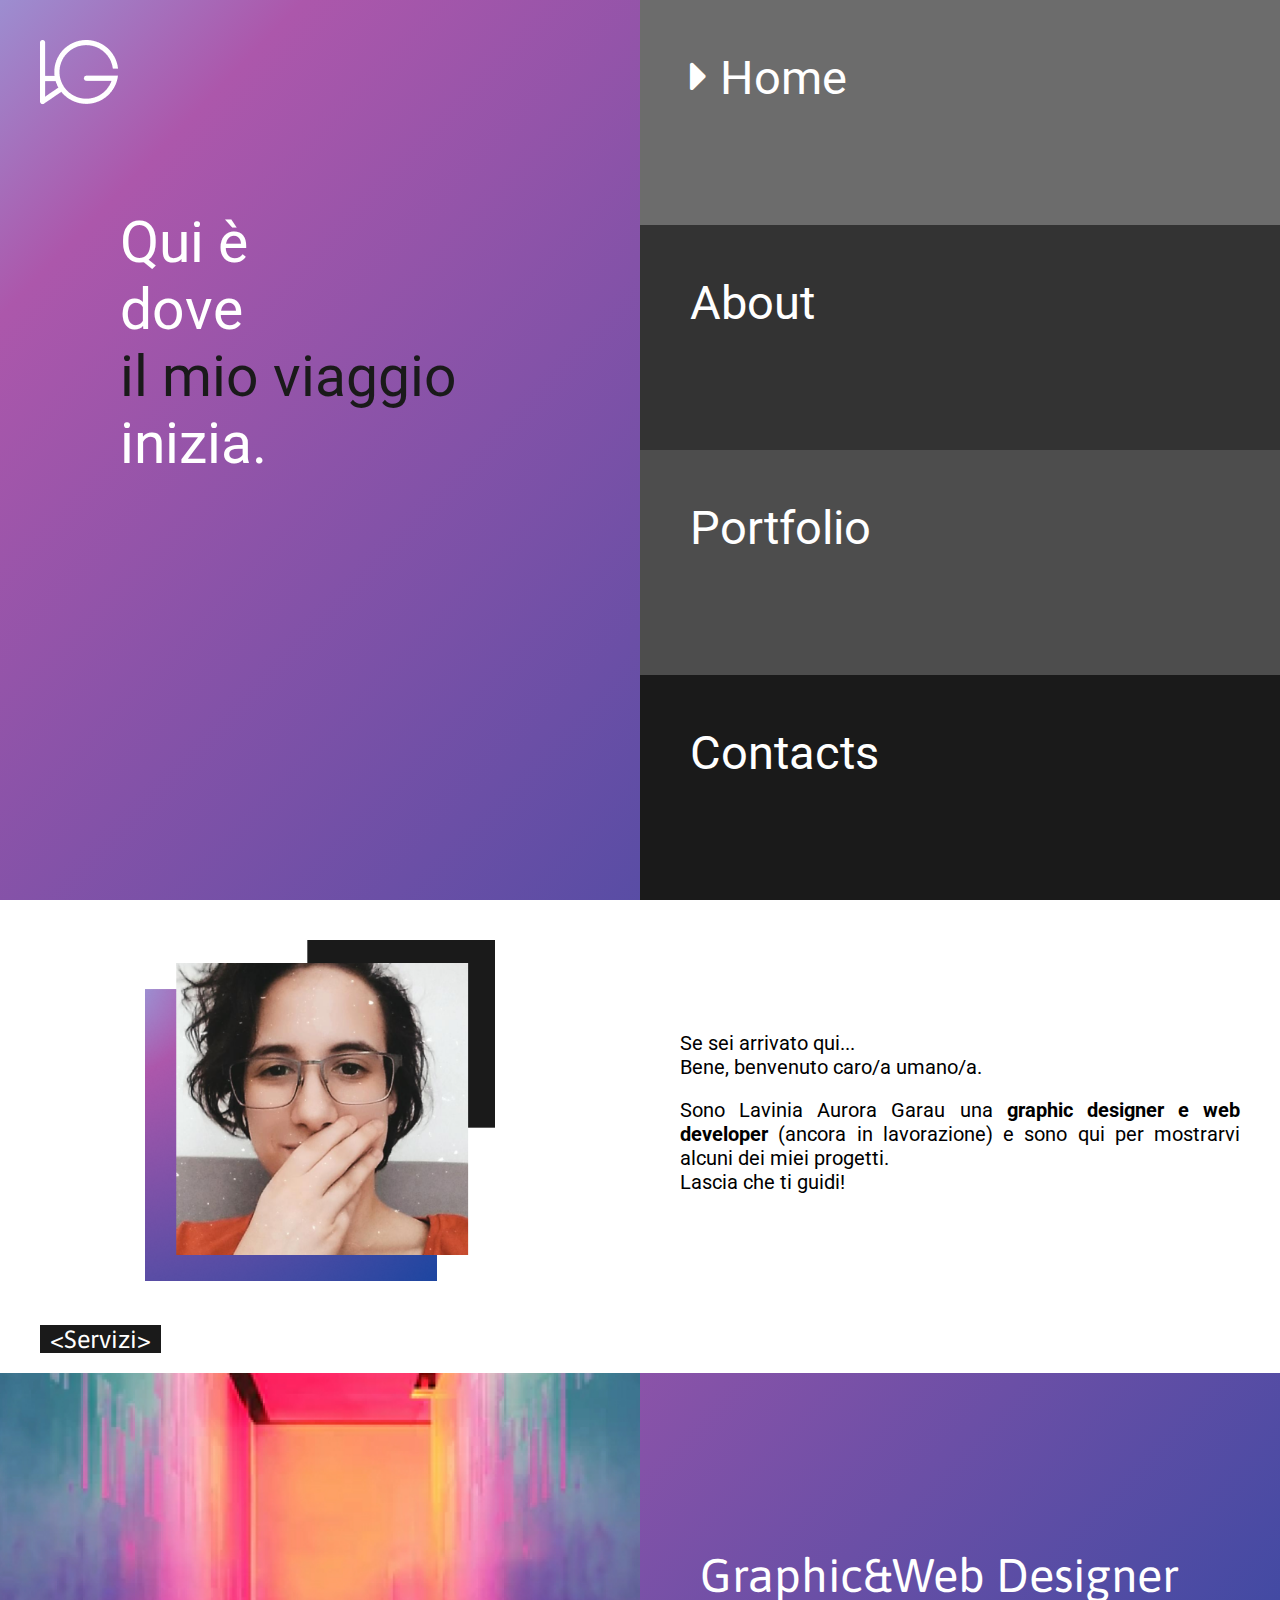
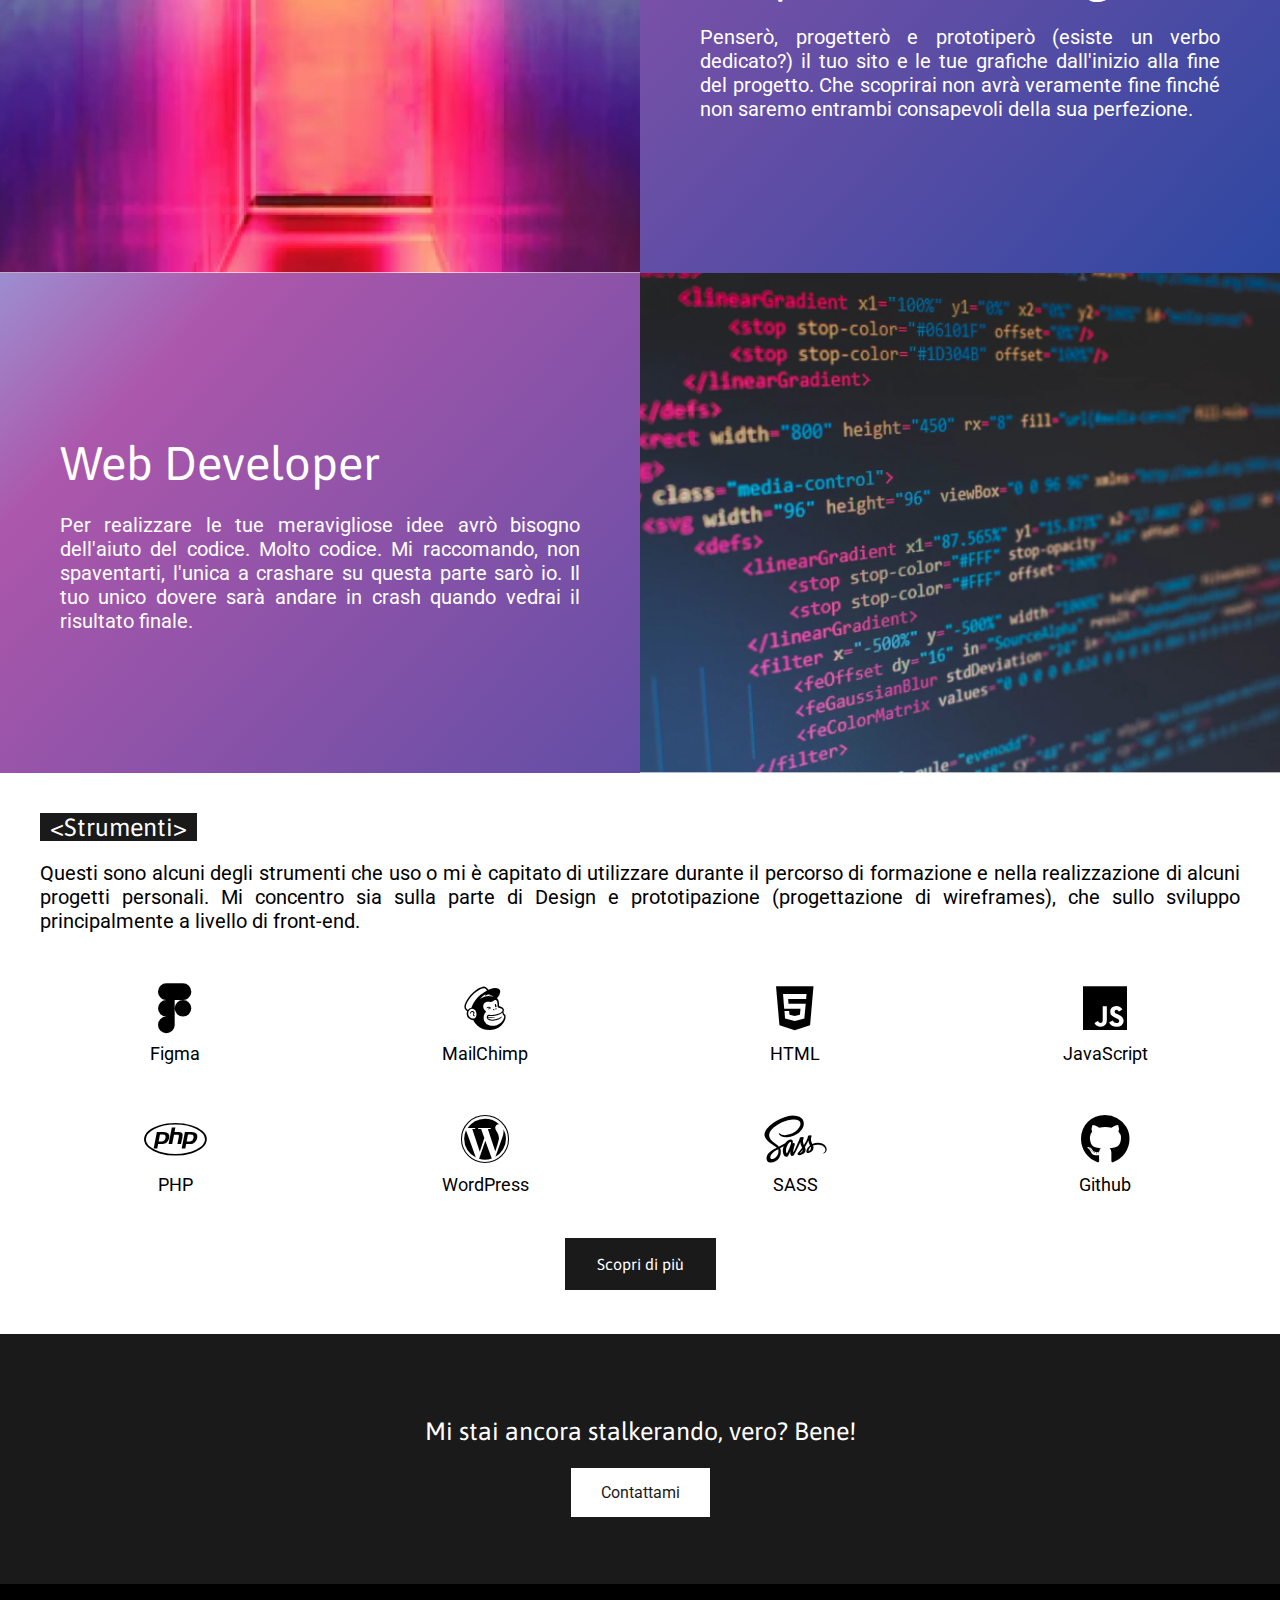
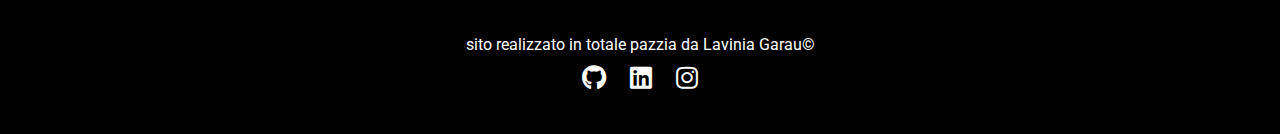
==== index.html @ be9b5085 "spostamento" ====
<!DOCTYPE html>
<html lang="it">
<head>
    <meta charset="UTF-8">
    <meta name="viewport" content="width=device-width, initial-scale=1.0">
    <title>laviniaauroragarau</title>

    <!-- fonts -->
    <link href="https://fonts.googleapis.com/css2?family=Roboto:ital,wght@0,100;0,300;0,400;0,500;0,700;0,900;1,100;1,300;1,400;1,500;1,700;1,900&display=swap" rel="stylesheet">
    <link href="https://fonts.googleapis.com/css2?family=Asap:ital,wght@0,400;0,500;1,400&family=Roboto:ital,wght@0,100;0,300;0,400;0,500;0,700;0,900;1,100;1,300;1,400;1,500;1,700;1,900&display=swap" rel="stylesheet">
    <!-- fontawesome -->
    <link rel="stylesheet" href="inc/fontawesome/css/all.min.css">


    <link rel="stylesheet" href="inc/css/style.css">
    
</head>
<body>


    <header>

            <div class="header-banner">
                <a href="index.html"><img src="inc/img/logo.png" alt=""></a>
                <div class="header-banner-text">
                    <p>Qui è </p> 
                    <p>dove</p>  
                    <p class="journey">il mio viaggio</p> 
                    <p>inizia.</p>
                </div>
            </div>

            <nav>
                <div class="grid-item zero" id="active">
                    <a href="index.html"><i class="fas fa-caret-right"></i> Home</a>
                </div>
                
                <div class="grid-item one">
                    <a href="about.html" >About</a>
                </div>

                <div class="grid-item two">
                    <a href="portfolio.html">Portfolio</a>
                </div>

                <div class="grid-item three">
                    <a href="contacts.html">Contacts</a>
                </div>
                    
            </nav>           

    </header>

   <section class="about-me">
       <div class="img">
           <img src="inc/img/me.png" alt="about-me">
       </div>

       <div class="about-me-p">
            <p> Se sei arrivato qui... <br>  Bene, benvenuto caro/a umano/a. </p> <br>
            <p>Sono Lavinia Aurora Garau una <b>graphic designer e web developer</b>  (ancora in lavorazione) e sono qui per mostrarvi alcuni dei miei progetti. <br> Lascia che ti guidi!</p> 
       </div>
   </section>

   <section class="my-service">
       <div class="my-service-title">
           <h2>&#60Servizi&#62</h2>
       </div>

       <div class="services">
            <div class="service">
                <div class="img-bcg-one"></div> 
                <div class="service-text one">
                    <h3>Graphic&Web Designer</h3>
                    <p>Penserò, progetterò e prototiperò (esiste un verbo dedicato?) il tuo sito e le tue grafiche dall'inizio alla fine del progetto. Che scoprirai non avrà veramente fine finché non saremo entrambi consapevoli della sua perfezione.</p>
                </div>
            </div>

            <div class="service">
               
               <div class="service-text two">
                   <h3>Web Developer</h3>
                   <p>Per realizzare le tue meravigliose idee avrò bisogno dell'aiuto del codice. Molto codice. Mi raccomando, non spaventarti, l'unica a crashare su questa parte sarò io. Il tuo unico dovere sarà andare in crash quando vedrai il risultato finale.</p>
               </div>
               <div class="img-bcg-two"></div> 
            </div>
       </div>
   </section>

   <section class="my-tools">
        <div class="my-tools-title">
            <h2>&#60Strumenti&#62</h2>
        </div>
        <div class="my-tools-text">
            <p>Questi sono alcuni degli strumenti che uso o mi è capitato di utilizzare durante il percorso di formazione e nella realizzazione di alcuni progetti personali. Mi concentro sia sulla parte di Design e prototipazione (progettazione di wireframes), che sullo sviluppo principalmente a livello di front-end.</p>
        </div>

        <div class="tools">
            <div class="icon-tools">
                <div>
                    <i class="fab fa-figma"></i>
                    <p>Figma</p>
                </div>
                <div>
                    <i class="fab fa-mailchimp"></i>
                    <p>MailChimp</p>
                </div>
                <div>
                    <i class="fab fa-html5"></i>
                    <p>HTML</p>
                </div> 
                <div>
                    <i class="fab fa-js"></i>
                    <p>JavaScript</p>
                </div> 
                <div>
                    <i class="fab fa-php"></i>
                    <p>PHP</p>
                </div>
                <div>
                    <i class="fab fa-wordpress"></i>
                    <p>WordPress</p>
                </div>
                <div>
                    <i class="fab fa-sass"></i>
                    <p>SASS</p>
                </div>
                <div>
                    <i class="fab fa-github"></i>
                    <p>Github</p>
                </div>
                
            </div>
            
        </div>
        
   </section>

    <div class="btn-container">
        <a href="portfolio.html" class="button">Scopri di più</a>
    </div>
    
   <section class="contact-me">
       <div>
           <p>Mi stai ancora stalkerando, vero? Bene!</p><br><br>
           <a href="contacts.html">Contattami</a>
       </div>
   </section>

   <footer>
       <p>sito realizzato in totale pazzia da Lavinia Garau©</p>
       <div class="socials">
        <a href="https://github.com/honey-2020" target="_blank"><i class="fab fa-github"></i></a>
        <a href="https://www.linkedin.com/in/lavinia-garau-a4127718b/" target="_blank"><i class="fab fa-linkedin"></i></a>
        <a href="https://instagram.com/hummingcode_?igshid=x13vna8il73d" target="_blank"><i class="fab fa-instagram"></i></a>
       </div>
   </footer>

</body>
</html>
---- inc/css/style.css ----
* {
  margin: 0;
  padding: 0;
  border: 0;
  -webkit-box-sizing: border-box;
          box-sizing: border-box;
  list-style: none;
  text-decoration: none;
  font-family: 'Roboto', 'Asap', sans-serif;
}

header {
  height: 100vh;
  width: 100%;
  background: linear-gradient(133.84deg, #90BBEF -11.8%, #AC57AB 14.17%, #01429E 129.37%, rgba(0, 0, 0, 0) 130.56%);
  display: -webkit-box;
  display: -ms-flexbox;
  display: flex;
  -webkit-box-orient: horizontal;
  -webkit-box-direction: normal;
      -ms-flex-direction: row;
          flex-direction: row;
  position: relative;
  top: 0;
  left: 0;
}

header .header-banner {
  padding: 40px;
  width: 50%;
}

header .header-banner .header-banner-text {
  margin: 100px 0 0 80px;
}

header .header-banner .header-banner-text p {
  font-size: 57px;
  color: white;
}

header .header-banner .header-banner-text .journey {
  color: #1a1a1a;
}

header nav {
  position: absolute;
  right: 0;
  width: 50%;
  height: 100%;
  display: -ms-grid;
  display: grid;
  -ms-grid-rows: 1fr 1fr 1fr 1fr;
      grid-template-rows: 1fr 1fr 1fr 1fr;
}

header nav .grid-item {
  padding: 50px;
  overflow: hidden;
}

header nav .grid-item a {
  color: white;
  font-size: 47px;
}

header nav .zero {
  background-color: #6C6C6C;
}

header nav .one {
  background-color: #333333;
}

header nav .two {
  background-color: #4d4d4d;
}

header nav .three {
  background-color: #1a1a1a;
}

section.about-me {
  padding: 40px;
  display: -ms-grid;
  display: grid;
  gap: 80px;
  -ms-grid-columns: 1fr 1fr;
      grid-template-columns: 1fr 1fr;
  justify-items: center;
  -webkit-box-align: center;
      -ms-flex-align: center;
          align-items: center;
}

section.about-me .img img {
  max-width: 350px;
}

section.about-me .about-me-p p {
  text-align: justify;
  font-size: 20px;
}

section.about-me .about-me-p .about-me-title {
  margin: 0 0 20px 0;
  background-color: #1a1a1a;
  width: -webkit-fit-content;
  width: -moz-fit-content;
  width: fit-content;
  color: white;
  padding: 0 10px 0 10px;
}

section.about-me .about-me-p .about-me-title h2 {
  font-family: 'Asap', sans-serif;
  font-style: normal;
  font-weight: normal;
  font-size: 25px;
}

section.my-service {
  margin-bottom: 40px;
}

section.my-service .my-service-title {
  margin: 0 40px 20px 40px;
  background-color: #1a1a1a;
  width: -webkit-fit-content;
  width: -moz-fit-content;
  width: fit-content;
  color: white;
  padding: 0 10px 0 10px;
}

section.my-service .my-service-title h2 {
  font-family: 'Asap', sans-serif;
  font-style: normal;
  font-weight: normal;
  font-size: 25px;
}

section.my-service .services {
  display: -ms-grid;
  display: grid;
  -ms-grid-rows: 1fr 1fr;
      grid-template-rows: 1fr 1fr;
  width: 100%;
}

section.my-service .services .service {
  display: -ms-grid;
  display: grid;
  -ms-grid-columns: 1fr 1fr;
      grid-template-columns: 1fr 1fr;
  -webkit-box-align: center;
      -ms-flex-align: center;
          align-items: center;
  background: linear-gradient(133.84deg, #90BBEF -11.8%, #AC57AB 14.17%, #01429E 129.37%, rgba(0, 0, 0, 0) 130.56%);
  height: 100%;
}

section.my-service .services .service .service-text {
  padding: 0px 60px 0 60px;
  color: white;
}

section.my-service .services .service .service-text h3 {
  font-family: 'Asap', sans-serif;
  font-size: 47px;
  font-style: normal;
  font-weight: 400;
  line-height: 100px;
}

section.my-service .services .service .service-text p {
  text-align: justify;
  font-size: 20px;
}

section.my-service .services .service .img-bcg-one {
  background-image: url("../img/graphicwebdesigner.jpg");
  width: 100%;
  height: 500px;
  background-position: center;
  background-repeat: no-repeat;
  background-size: cover;
}

section.my-service .services .service .img-bcg-two {
  background-image: url("../img/webdeveloper.jpg");
  width: 100%;
  height: 500px;
  background-position: center;
  background-repeat: no-repeat;
  background-size: cover;
}

section.my-tools {
  margin: 0 40px 40px 40px;
}

section.my-tools .my-tools-title {
  background-color: #1a1a1a;
  width: -webkit-fit-content;
  width: -moz-fit-content;
  width: fit-content;
  color: white;
  padding: 0 10px 0 10px;
}

section.my-tools .my-tools-title h2 {
  font-family: 'Asap', sans-serif;
  font-style: normal;
  font-weight: normal;
  font-size: 25px;
  margin-bottom: 20px;
}

section.my-tools .my-tools-text {
  font-size: 20px;
  text-align: justify;
}

section.my-tools .tools {
  margin-top: 40px;
}

section.my-tools .tools .icon-tools {
  display: -ms-grid;
  display: grid;
  -ms-grid-columns: 1fr 1fr 1fr 1fr;
      grid-template-columns: 1fr 1fr 1fr 1fr;
  gap: 40px;
  justify-items: center;
  text-align: center;
  -webkit-box-align: center;
      -ms-flex-align: center;
          align-items: center;
}

section.my-tools .tools .icon-tools i {
  font-size: 50px;
  margin: 10px;
}

section.my-tools .tools .icon-tools i:hover {
  -webkit-transform: scale(1.1);
          transform: scale(1.1);
  -webkit-transition: all ease-in 0.3s;
  transition: all ease-in 0.3s;
  color: #3349A2;
}

section.my-tools .tools .icon-tools p {
  font-size: 18px;
}

.btn-container {
  padding: 20px 40px 60px 40px;
  width: 100%;
  text-align: center;
}

.btn-container .button {
  color: white;
  background-color: #1a1a1a;
  border: 2px solid #1a1a1a;
  padding: 15px 30px;
  font-family: 'Asap', sans-serif;
  font-style: normal;
  font-weight: normal;
}

.btn-container .button:hover {
  color: #1a1a1a;
  background-color: white;
  border: 2px solid #333333;
  -webkit-transition: all ease-in 0.3s;
  transition: all ease-in 0.3s;
}

.contact-me {
  width: 100%;
  height: 250px;
  display: -webkit-box;
  display: -ms-flexbox;
  display: flex;
  -webkit-box-orient: horizontal;
  -webkit-box-direction: normal;
      -ms-flex-direction: row;
          flex-direction: row;
  -webkit-box-pack: center;
      -ms-flex-pack: center;
          justify-content: center;
  -webkit-box-align: center;
      -ms-flex-align: center;
          align-items: center;
  text-align: center;
  font-family: 'Asap', sans-serif;
  font-style: normal;
  font-weight: normal;
  background-color: #1a1a1a;
  color: white;
}

.contact-me a {
  color: #1a1a1a;
  background-color: white;
  padding: 15px 30px;
}

.contact-me p {
  font-size: 25px;
  font-family: 'Asap', sans-serif;
}

footer {
  width: 100%;
  height: 150px;
  display: -webkit-box;
  display: -ms-flexbox;
  display: flex;
  -webkit-box-orient: vertical;
  -webkit-box-direction: normal;
      -ms-flex-direction: column;
          flex-direction: column;
  background-color: black;
  color: white;
  text-align: center;
  -webkit-box-pack: center;
      -ms-flex-pack: center;
          justify-content: center;
}

footer p {
  padding: 10px;
}

footer .socials a {
  color: white;
  padding: 10px;
  font-size: 25px;
}

section.my-persona-container {
  margin: 0 40px 0px 40px;
}

section.my-persona-container .my-persona-title {
  background-color: #1a1a1a;
  width: -webkit-fit-content;
  width: -moz-fit-content;
  width: fit-content;
  color: white;
  padding: 0 10px 0 10px;
}

section.my-persona-container .my-persona-title h2 {
  font-family: 'Asap', sans-serif;
  font-style: normal;
  font-weight: normal;
  font-size: 25px;
  margin-bottom: 20px;
}

section.my-persona-container .my-persona {
  padding-bottom: 40px;
  display: -ms-grid;
  display: grid;
  gap: 80px;
  -ms-grid-columns: 1fr 1fr;
      grid-template-columns: 1fr 1fr;
  justify-items: center;
  -webkit-box-align: center;
      -ms-flex-align: center;
          align-items: center;
}

section.my-persona-container .my-persona .my-persona-img img {
  max-width: 350px;
}

section.my-persona-container .my-persona .my-persona-text {
  text-align: justify;
  font-size: 20px;
}

section.contacts-container {
  padding: 40px;
}

section.contacts-container .contacts-title {
  background-color: #1a1a1a;
  width: -webkit-fit-content;
  width: -moz-fit-content;
  width: fit-content;
  color: white;
  padding: 0 10px 0 10px;
}

section.contacts-container .contacts-title h2 {
  font-family: 'Asap', sans-serif;
  font-style: normal;
  font-weight: normal;
  font-size: 25px;
}

section.contacts-container .contacts {
  margin-top: 40px;
  font-size: 25px;
  text-align: center;
  color: white;
  background-color: #1a1a1a;
  padding: 40px;
  line-height: 2em;
}

section.contacts-container .contacts a {
  text-decoration: underline;
  color: white;
}

section.contacts-container .contacts .contacts-social a {
  padding-right: 10px;
}

section.portfolio-grid {
  padding: 10px;
  width: 100%;
  display: -ms-grid;
  display: grid;
  -ms-grid-columns: 1fr 1fr;
      grid-template-columns: 1fr 1fr;
  grid-row-gap: 10px;
  grid-column-gap: 10px;
  color: white;
  font-size: 1em;
}

section.portfolio-grid .portfolio-item {
  height: 350px;
  padding: 2em;
  background-position: center;
  background-repeat: no-repeat;
  background-size: cover;
  background-image: url("../img/webdeveloper.jpg");
}

section.portfolio-grid .portfolio-item .portfolio-item-socials a {
  color: white;
}

section.portfolio-grid .portfolio-item a.button-progetti {
  color: white;
  background-color: #1a1a1a;
  padding: 15px 30px;
  font-family: 'Asap', sans-serif;
  font-style: normal;
  font-weight: normal;
  font-size: 1em;
}

section.portfolio-grid .portfolio-item a.button-progetti:hover {
  color: #1a1a1a;
  background-color: white;
  -webkit-transition: all ease-in 0.3s;
  transition: all ease-in 0.3s;
}

section.portfolio-grid .portfolio-item h3, section.portfolio-grid .portfolio-item p, section.portfolio-grid .portfolio-item a.button-progetti, section.portfolio-grid .portfolio-item .portfolio-item-socials {
  margin-bottom: 25px;
}

section.portfolio-grid .one {
  background-image: url("../img/winu.png");
}

section.portfolio-grid .two {
  background-image: url("../img/aidea.png");
}

section.portfolio-grid .three {
  background-image: url("../img/bauscia.png");
}

section.portfolio-grid .four {
  background-image: url("../img/mirrorvisitor.png");
}

section.portfolio-grid .five {
  background-image: url("../img/casablu.png");
}

section.portfolio-grid .six {
  background-image: url("../img/tizianotoia.png");
}

section.portfolio-grid .seven {
  background-image: url("../img/homeschool.png");
}

section.portfolio-grid .eight {
  background-image: url("../img/valentinesday.png");
}

section.portfolio-grid .nine {
  background-image: url("../img/icare.png");
}

@media (max-width: 900px) {
  header {
    height: 100vh;
    width: 100%;
    -webkit-box-orient: horizontal;
    -webkit-box-direction: normal;
        -ms-flex-direction: row;
            flex-direction: row;
    position: relative;
    background-position: center;
    background-repeat: no-repeat;
    background-size: cover;
    background-image: url("../img/liam-briese-wB7V7mhufy4-unsplash.jpg");
  }
  header .header-banner {
    padding: 40px;
    width: 100%;
  }
  header .header-banner .header-banner-text {
    margin: 100px 0 0 80px;
  }
  header .header-banner .header-banner-text p {
    font-size: 57px;
    color: white;
  }
  header .header-banner .header-banner-text .journey {
    color: white;
    font-weight: 600;
    font-style: oblique;
  }
  header nav {
    position: fixed;
    left: 0;
    bottom: 0;
    width: 100%;
    height: -webkit-fit-content;
    height: -moz-fit-content;
    height: fit-content;
    display: -webkit-box;
    display: -ms-flexbox;
    display: flex;
    -webkit-box-orient: horizontal;
    -webkit-box-direction: normal;
        -ms-flex-direction: row;
            flex-direction: row;
  }
  header nav .grid-item {
    padding: 20px 10px 20px 10px;
    width: 100%;
    text-align: center;
  }
  header nav .grid-item a {
    color: white;
    font-size: 1.25em;
  }
  header nav #active {
    background: linear-gradient(133.84deg, #90BBEF -11.8%, #AC57AB 14.17%, #01429E 129.37%, rgba(0, 0, 0, 0) 130.56%);
  }
  section.my-service .my-service-title h2 {
    font-size: 2em;
  }
  section.my-service .services {
    display: -webkit-box;
    display: -ms-flexbox;
    display: flex;
    -webkit-box-orient: vertical;
    -webkit-box-direction: normal;
        -ms-flex-direction: column;
            flex-direction: column;
  }
  section.my-service .services .service {
    display: -webkit-box;
    display: -ms-flexbox;
    display: flex;
  }
  section.my-service .services .service .service-text {
    padding: 60px;
    color: white;
  }
  section.my-service .services .service .service-text h3 {
    font-size: 2em;
    line-height: 2em;
  }
  section.my-service .services .service .service-text p {
    font-size: 1.25em;
  }
  section.my-service .services .service .one, section.my-service .services .service .two {
    width: 100%;
    background-position: center;
    background-repeat: no-repeat;
    background-size: cover;
  }
  section.my-service .services .service .one {
    background-image: url("../img/graphicwebdesigner.jpg");
  }
  section.my-service .services .service .two {
    background-image: url("../img/webdeveloper.jpg");
  }
  section.my-service .services .service .img-bcg-one, section.my-service .services .service .img-bcg-two {
    display: none;
  }
  footer {
    padding: 100px 0 200px 0;
  }
  section.portfolio-grid {
    padding: 10px;
    width: 100%;
    display: -webkit-box;
    display: -ms-flexbox;
    display: flex;
    -webkit-box-orient: vertical;
    -webkit-box-direction: normal;
        -ms-flex-direction: column;
            flex-direction: column;
    grid-row-gap: 10px;
    grid-column-gap: 10px;
    color: white;
    font-size: 1em;
  }
}

@media (max-width: 750px) {
  section.about-me {
    padding: 40px;
    display: -webkit-box;
    display: -ms-flexbox;
    display: flex;
    -webkit-box-orient: vertical;
    -webkit-box-direction: normal;
        -ms-flex-direction: column;
            flex-direction: column;
  }
  section.about-me .about-me-p p {
    font-size: 1.25em;
  }
  section.about-me .about-me-p .about-me-title h2 {
    font-size: 2em;
  }
  section.my-tools .my-tools-title h2 {
    font-size: 2em;
  }
  section.my-tools .tools .icon-tools {
    display: -ms-grid;
    display: grid;
    -ms-grid-columns: 1fr 1fr;
        grid-template-columns: 1fr 1fr;
    gap: 20px;
  }
  section.my-tools .tools .icon-tools i {
    font-size: 2.25em;
    margin: 10px;
  }
  section.my-tools .tools .icon-tools i:hover {
    -webkit-transform: none;
            transform: none;
    -webkit-transition: none;
    transition: none;
    color: #1a1a1a;
  }
  section.my-tools .tools .icon-tools p {
    font-size: 1.25em;
  }
  section.my-persona-container .my-persona-title h2 {
    font-size: 2em;
  }
  section.my-persona-container .my-persona {
    display: -webkit-box;
    display: -ms-flexbox;
    display: flex;
    -webkit-box-orient: vertical;
    -webkit-box-direction: reverse;
        -ms-flex-direction: column-reverse;
            flex-direction: column-reverse;
    -webkit-box-align: center;
        -ms-flex-align: center;
            align-items: center;
  }
  section.my-persona-container .my-persona .my-persona-img img {
    max-width: 350px;
  }
  section.my-persona-container .my-persona .my-persona-text {
    font-size: 1.25em;
  }
}
/*# sourceMappingURL=style.css.map */
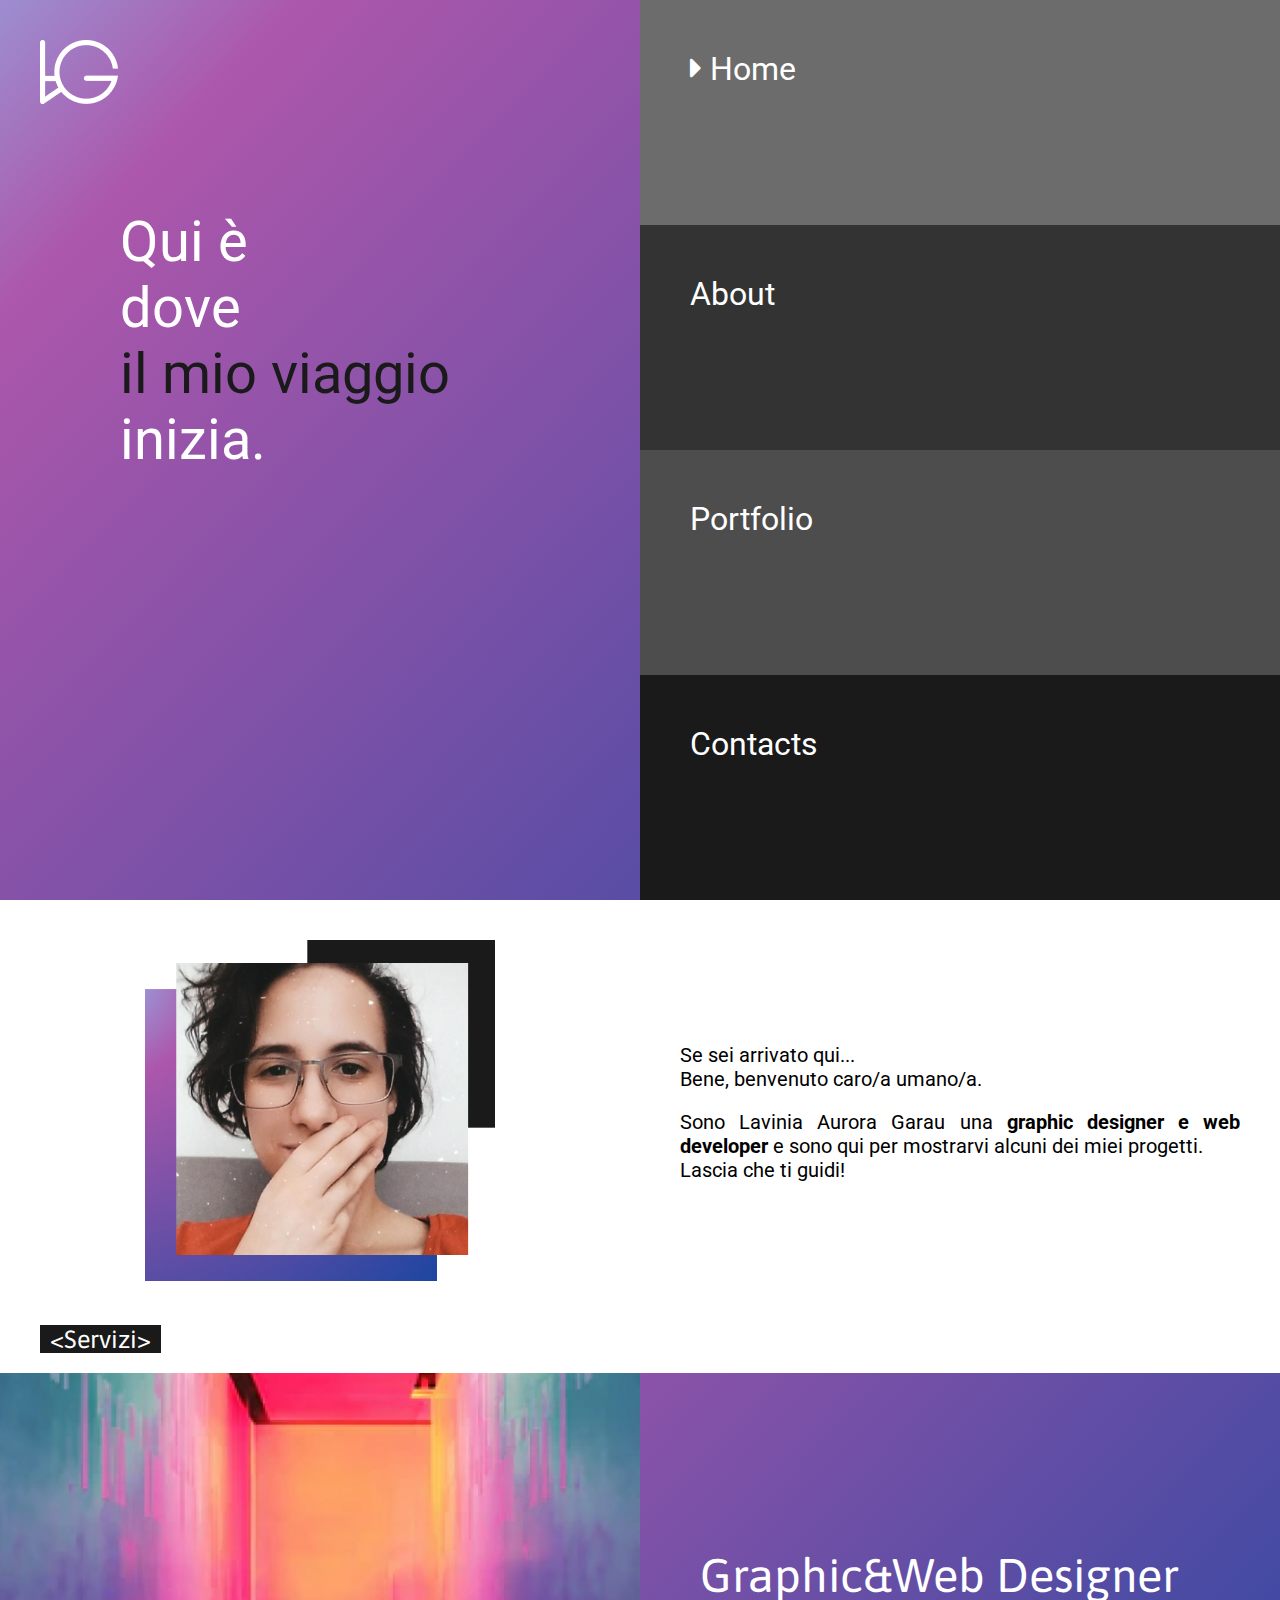
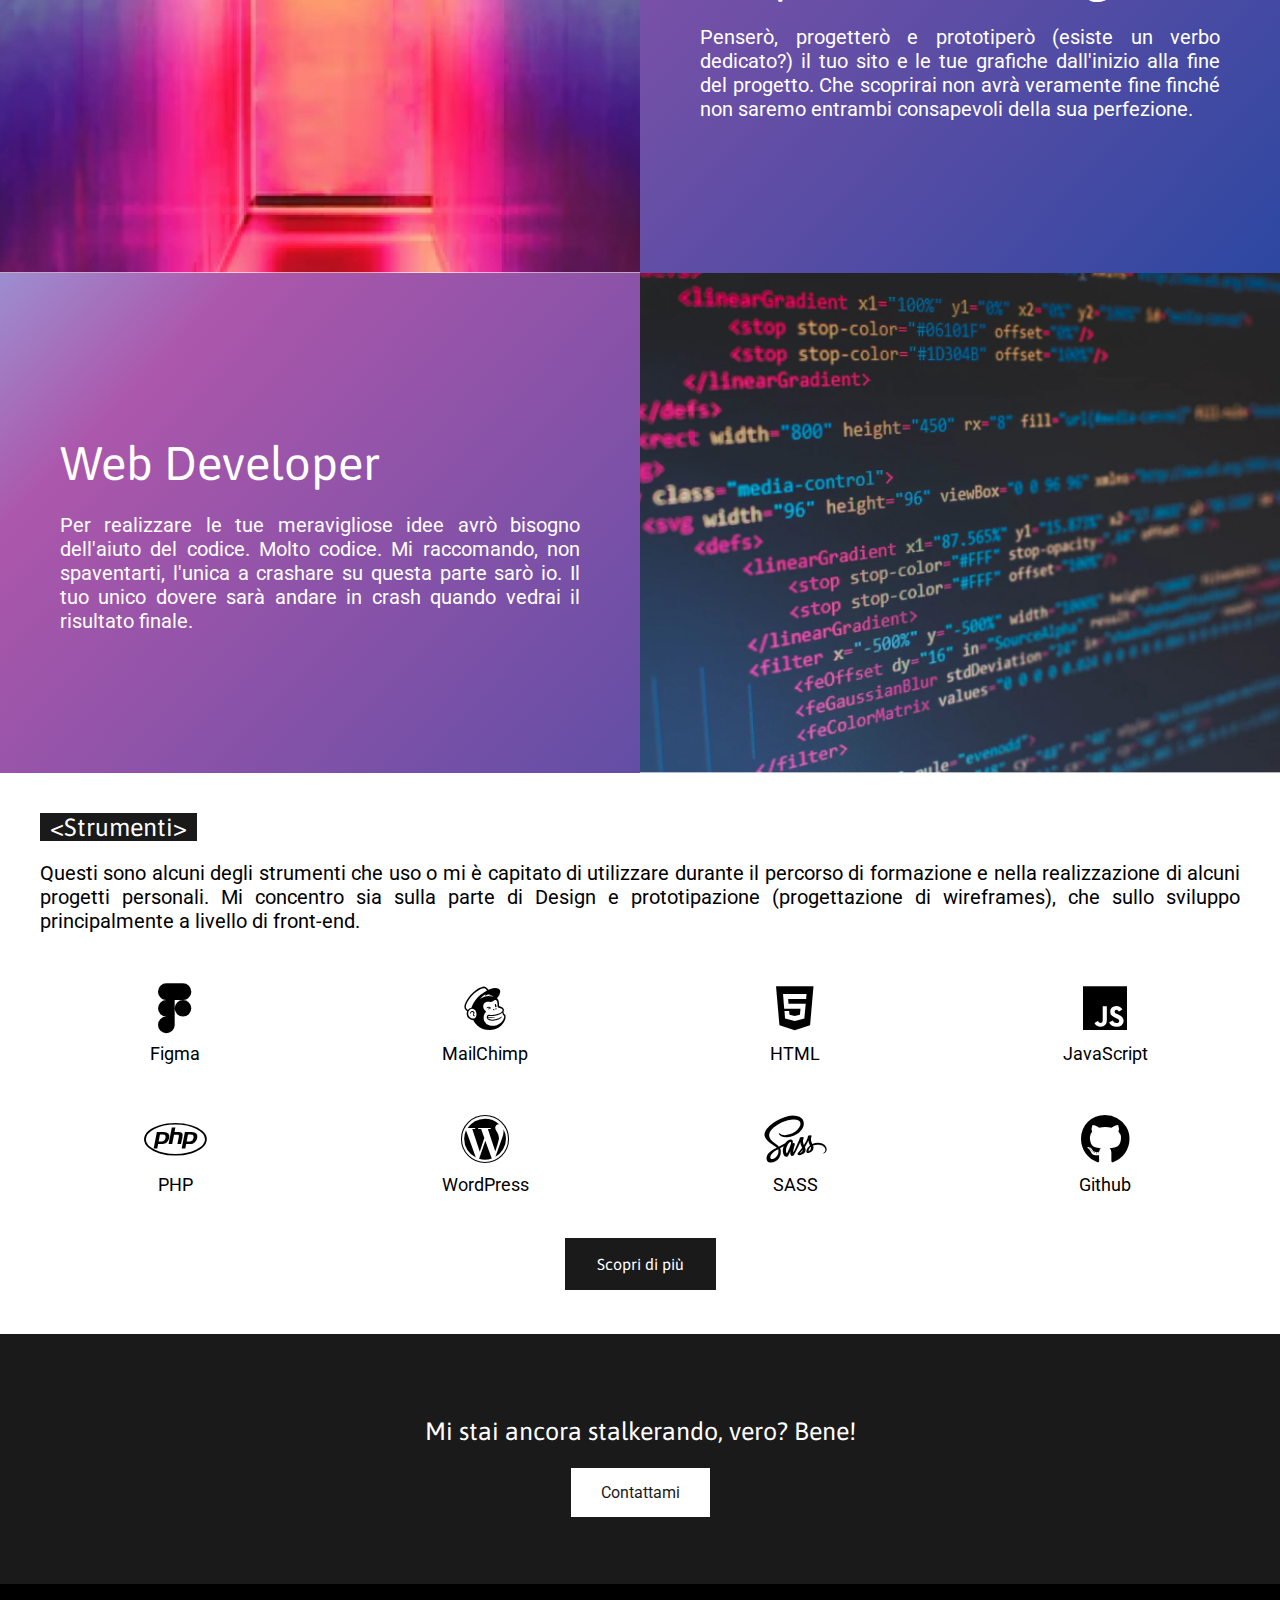
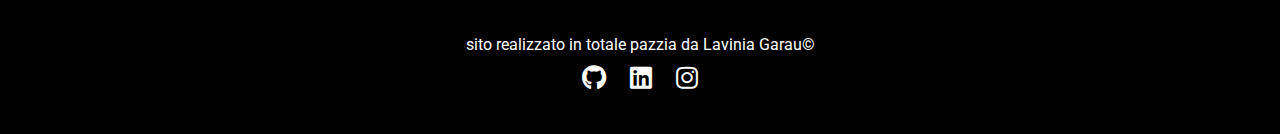
==== commit c0b50cfc: "about me" ====
--- a/index.html
+++ b/index.html
@@ -3,6 +3,8 @@
 <head>
     <meta charset="UTF-8">
     <meta name="viewport" content="width=device-width, initial-scale=1.0">
+    <link rel="icon" href="inc/img/favicon.png" type="image/png" alt="i-care favicon"> 
+
     <title>laviniaauroragarau</title>
 
     <!-- fonts -->
@@ -58,7 +60,7 @@
 
        <div class="about-me-p">
             <p> Se sei arrivato qui... <br>  Bene, benvenuto caro/a umano/a. </p> <br>
-            <p>Sono Lavinia Aurora Garau una <b>graphic designer e web developer</b>  (ancora in lavorazione) e sono qui per mostrarvi alcuni dei miei progetti. <br> Lascia che ti guidi!</p> 
+            <p>Sono Lavinia Aurora Garau una <b>graphic designer e web developer</b>  e sono qui per mostrarvi alcuni dei miei progetti. <br> Lascia che ti guidi!</p> 
        </div>
    </section>
 
--- a/inc/css/style.css
+++ b/inc/css/style.css
@@ -35,7 +35,7 @@
 }
 
 header .header-banner .header-banner-text p {
-  font-size: 57px;
+  font-size: 3.5em;
   color: white;
 }
 
@@ -61,7 +61,7 @@
 
 header nav .grid-item a {
   color: white;
-  font-size: 47px;
+  font-size: 2em;
 }
 
 header nav .zero {
@@ -408,7 +408,7 @@
 
 section.contacts-container .contacts {
   margin-top: 40px;
-  font-size: 25px;
+  font-size: 1.5em;
   text-align: center;
   color: white;
   background-color: #1a1a1a;
@@ -530,7 +530,7 @@
     margin: 100px 0 0 80px;
   }
   header .header-banner .header-banner-text p {
-    font-size: 57px;
+    font-size: 2em;
     color: white;
   }
   header .header-banner .header-banner-text .journey {
@@ -561,7 +561,7 @@
   }
   header nav .grid-item a {
     color: white;
-    font-size: 1.25em;
+    font-size: 1em;
   }
   header nav #active {
     background: linear-gradient(133.84deg, #90BBEF -11.8%, #AC57AB 14.17%, #01429E 129.37%, rgba(0, 0, 0, 0) 130.56%);
@@ -615,15 +615,10 @@
   section.portfolio-grid {
     padding: 10px;
     width: 100%;
-    display: -webkit-box;
-    display: -ms-flexbox;
-    display: flex;
-    -webkit-box-orient: vertical;
-    -webkit-box-direction: normal;
-        -ms-flex-direction: column;
-            flex-direction: column;
-    grid-row-gap: 10px;
-    grid-column-gap: 10px;
+    display: -ms-grid;
+    display: grid;
+    -ms-grid-columns: 1fr;
+        grid-template-columns: 1fr;
     color: white;
     font-size: 1em;
   }
